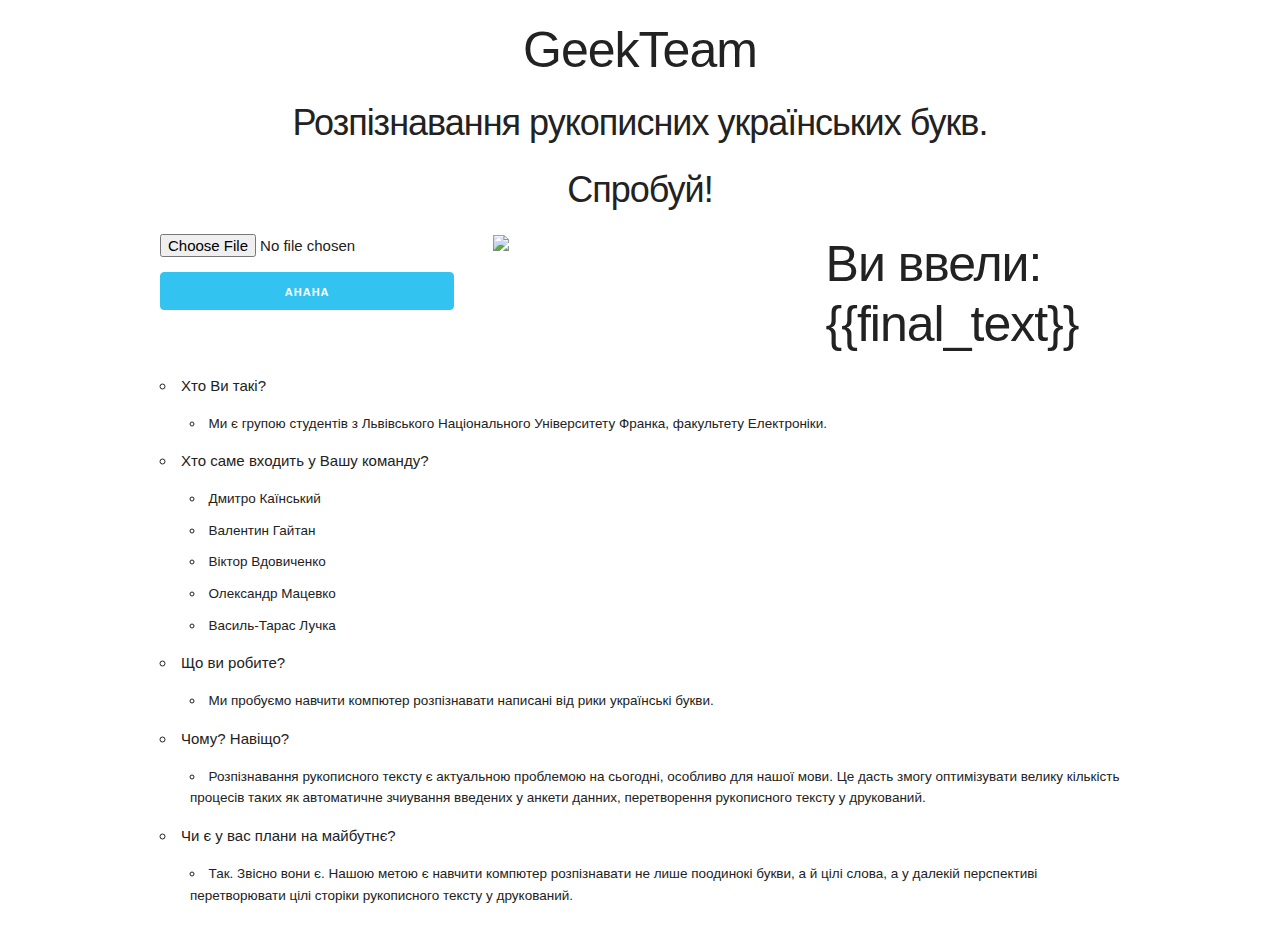
==== geekteam/templates/index.html @ 1dbf7cfe "Add files via upload" ====
<!DOCTYPE html>
<html lang="en">
<head>
    <meta charset="UTF-8">
    <title>Title</title>
    <link rel="stylesheet" href="../static/css/normalize.css">
    <link rel="stylesheet" href="../static/css/skeleton.css">
    <link rel="stylesheet" href="../static/css/style.css">
    <script src="https://ajax.googleapis.com/ajax/libs/jquery/3.3.1/jquery.min.js"></script>
</head>
<body>
<div class="container">
    <div class="row">
        <h1 class="center">

        </h1>
    </div>
</div>
<div class="container">
    <div class="row">
        <h1 class="center">
            GeekTeam
        </h1>
    </div>
    <div class="row">
        <h3 class="center">
            Розпізнавання рукописних українських букв.
        </h3>
        <h3 class="center">
            Cпробуй!
        </h3>
    </div>
    <div class="row">
        <div class="one-third column">
            <form action="/upload" method="post" enctype="multipart/form-data">
                <input type='file' id="imgInp"  name="image"/>
                <input type="submit" class="button button-primary u-full-width" value="ahaha">
                <!--<input type="submit" value="A" name="letter"/>-->
                <!--<input type="submit" value="B" name="letter"/>-->
                <!--<input type="submit" value="C" name="letter"/>-->
                <!--<input type="submit" value="D" name="letter"/>-->
                <!--<input type="submit" value="E" name="letter"/>-->
                <!--<input type="submit" value="F" name="letter"/>-->
                <!--<input type="submit" value="G" name="letter"/>-->
                <!--<input type="submit" value="H" name="letter"/>-->
            </form>
        </div>
        <div class="one-third column">
            <img id="blah" src="#" style="width: 80%; height: auto; margin-left: auto; margin-right: auto" />
        </div>
        <div class="one-third column">
            <h1>
                Ви ввели: {{final_text}}
            </h1>
        </div>
    </div>
    <div class="row">
        <ul >
            <li>
                Хто Ви такі?
                <ul>
                    <li>
                        Ми є групою студентів з Львівського Національного Університету Франка, факультету Електроніки.
                    </li>
                </ul>
            </li>
            <li>
                Хто саме входить у Вашу команду?
                <ul>
                    <li>Дмитро Каїнський</li>
                    <li>Валентин Гайтан</li>
                    <li>Віктор Вдовиченко</li>
                    <li>Олександр Мацевко</li>
                    <li>Василь-Тарас Лучка</li>
                </ul>
            </li>
            <li>
                Що ви робите?
                <ul>
                    <li>
                        Ми пробуємо навчити компютер розпізнавати написані від рики українські букви.
                    </li>
                </ul>
            </li>
            <li>
                Чому? Навіщо?
                <ul>
                    <li>
                        Розпізнавання рукописного тексту є актуальною проблемою на сьогодні, особливо для нашої мови. Це дасть змогу оптимізувати велику кількість процесів таких як автоматичне зчиування введених у анкети данних, перетворення рукописного тексту у друкований.
                    </li>
                </ul>
            </li>
            <li>
                Чи є у вас плани на майбутнє?
                <ul>
                    <li>
                        Так. Звісно вони є. Нашою метою є навчити компютер розпізнавати не лише поодинокі букви, а й цілі слова, а у далекій перспективі перетворювати цілі сторіки рукописного  тексту у друкований.
                    </li>
                </ul>
            </li>
        </ul>
    </div>
</div>
<!--<script src="https://ajax.googleapis.com/ajax/libs/jquery/2.1.1/jquery.min.js"></script>-->
<script src="../static/js/main.js"></script>
</body>
</html>
---- geekteam/static/css/skeleton.css ----
/*
* Skeleton V2.0.4
* Copyright 2014, Dave Gamache
* www.getskeleton.com
* Free to use under the MIT license.
* http://www.opensource.org/licenses/mit-license.php
* 12/29/2014
*/


/* Table of contents
––––––––––––––––––––––––––––––––––––––––––––––––––
- Grid
- Base Styles
- Typography
- Links
- Buttons
- Forms
- Lists
- Code
- Tables
- Spacing
- Utilities
- Clearing
- Media Queries
*/


/* Grid
–––––––––––––––––––––––––––––––––––––––––––––––––– */
.container {
  position: relative;
  width: 100%;
  max-width: 960px;
  margin: 0 auto;
  padding: 0 20px;
  box-sizing: border-box; }
.column,
.columns {
  width: 100%;
  float: left;
  box-sizing: border-box; }

/* For devices larger than 400px */
@media (min-width: 400px) {
  .container {
    width: 85%;
    padding: 0; }
}

/* For devices larger than 550px */
@media (min-width: 550px) {
  .container {
    width: 80%; }
  .column,
  .columns {
    margin-left: 4%; }
  .column:first-child,
  .columns:first-child {
    margin-left: 0; }

  .one.column,
  .one.columns                    { width: 4.66666666667%; }
  .two.columns                    { width: 13.3333333333%; }
  .three.columns                  { width: 22%;            }
  .four.columns                   { width: 30.6666666667%; }
  .five.columns                   { width: 39.3333333333%; }
  .six.columns                    { width: 48%;            }
  .seven.columns                  { width: 56.6666666667%; }
  .eight.columns                  { width: 65.3333333333%; }
  .nine.columns                   { width: 74.0%;          }
  .ten.columns                    { width: 82.6666666667%; }
  .eleven.columns                 { width: 91.3333333333%; }
  .twelve.columns                 { width: 100%; margin-left: 0; }

  .one-third.column               { width: 30.6666666667%; }
  .two-thirds.column              { width: 65.3333333333%; }

  .one-half.column                { width: 48%; }

  /* Offsets */
  .offset-by-one.column,
  .offset-by-one.columns          { margin-left: 8.66666666667%; }
  .offset-by-two.column,
  .offset-by-two.columns          { margin-left: 17.3333333333%; }
  .offset-by-three.column,
  .offset-by-three.columns        { margin-left: 26%;            }
  .offset-by-four.column,
  .offset-by-four.columns         { margin-left: 34.6666666667%; }
  .offset-by-five.column,
  .offset-by-five.columns         { margin-left: 43.3333333333%; }
  .offset-by-six.column,
  .offset-by-six.columns          { margin-left: 52%;            }
  .offset-by-seven.column,
  .offset-by-seven.columns        { margin-left: 60.6666666667%; }
  .offset-by-eight.column,
  .offset-by-eight.columns        { margin-left: 69.3333333333%; }
  .offset-by-nine.column,
  .offset-by-nine.columns         { margin-left: 78.0%;          }
  .offset-by-ten.column,
  .offset-by-ten.columns          { margin-left: 86.6666666667%; }
  .offset-by-eleven.column,
  .offset-by-eleven.columns       { margin-left: 95.3333333333%; }

  .offset-by-one-third.column,
  .offset-by-one-third.columns    { margin-left: 34.6666666667%; }
  .offset-by-two-thirds.column,
  .offset-by-two-thirds.columns   { margin-left: 69.3333333333%; }

  .offset-by-one-half.column,
  .offset-by-one-half.columns     { margin-left: 52%; }

}


/* Base Styles
–––––––––––––––––––––––––––––––––––––––––––––––––– */
/* NOTE
html is set to 62.5% so that all the REM measurements throughout Skeleton
are based on 10px sizing. So basically 1.5rem = 15px :) */
html {
  font-size: 62.5%; }
body {
  font-size: 1.5em; /* currently ems cause chrome bug misinterpreting rems on body element */
  line-height: 1.6;
  font-weight: 400;
  font-family: "Raleway", "HelveticaNeue", "Helvetica Neue", Helvetica, Arial, sans-serif;
  color: #222; }


/* Typography
–––––––––––––––––––––––––––––––––––––––––––––––––– */
h1, h2, h3, h4, h5, h6 {
  margin-top: 0;
  margin-bottom: 2rem;
  font-weight: 300; }
h1 { font-size: 4.0rem; line-height: 1.2;  letter-spacing: -.1rem;}
h2 { font-size: 3.6rem; line-height: 1.25; letter-spacing: -.1rem; }
h3 { font-size: 3.0rem; line-height: 1.3;  letter-spacing: -.1rem; }
h4 { font-size: 2.4rem; line-height: 1.35; letter-spacing: -.08rem; }
h5 { font-size: 1.8rem; line-height: 1.5;  letter-spacing: -.05rem; }
h6 { font-size: 1.5rem; line-height: 1.6;  letter-spacing: 0; }

/* Larger than phablet */
@media (min-width: 550px) {
  h1 { font-size: 5.0rem; }
  h2 { font-size: 4.2rem; }
  h3 { font-size: 3.6rem; }
  h4 { font-size: 3.0rem; }
  h5 { font-size: 2.4rem; }
  h6 { font-size: 1.5rem; }
}

p {
  margin-top: 0; }


/* Links
–––––––––––––––––––––––––––––––––––––––––––––––––– */
a {
  color: #1EAEDB; }
a:hover {
  color: #0FA0CE; }


/* Buttons
–––––––––––––––––––––––––––––––––––––––––––––––––– */
.button,
button,
input[type="submit"],
input[type="reset"],
input[type="button"] {
  display: inline-block;
  height: 38px;
  padding: 0 30px;
  color: #555;
  text-align: center;
  font-size: 11px;
  font-weight: 600;
  line-height: 38px;
  letter-spacing: .1rem;
  text-transform: uppercase;
  text-decoration: none;
  white-space: nowrap;
  background-color: transparent;
  border-radius: 4px;
  border: 1px solid #bbb;
  cursor: pointer;
  box-sizing: border-box; }
.button:hover,
button:hover,
input[type="submit"]:hover,
input[type="reset"]:hover,
input[type="button"]:hover,
.button:focus,
button:focus,
input[type="submit"]:focus,
input[type="reset"]:focus,
input[type="button"]:focus {
  color: #333;
  border-color: #888;
  outline: 0; }
.button.button-primary,
button.button-primary,
input[type="submit"].button-primary,
input[type="reset"].button-primary,
input[type="button"].button-primary {
  color: #FFF;
  background-color: #33C3F0;
  border-color: #33C3F0; }
.button.button-primary:hover,
button.button-primary:hover,
input[type="submit"].button-primary:hover,
input[type="reset"].button-primary:hover,
input[type="button"].button-primary:hover,
.button.button-primary:focus,
button.button-primary:focus,
input[type="submit"].button-primary:focus,
input[type="reset"].button-primary:focus,
input[type="button"].button-primary:focus {
  color: #FFF;
  background-color: #1EAEDB;
  border-color: #1EAEDB; }


/* Forms
–––––––––––––––––––––––––––––––––––––––––––––––––– */
input[type="email"],
input[type="number"],
input[type="search"],
input[type="text"],
input[type="tel"],
input[type="url"],
input[type="password"],
textarea,
select {
  height: 38px;
  padding: 6px 10px; /* The 6px vertically centers text on FF, ignored by Webkit */
  background-color: #fff;
  border: 1px solid #D1D1D1;
  border-radius: 4px;
  box-shadow: none;
  box-sizing: border-box; }
/* Removes awkward default styles on some inputs for iOS */
input[type="email"],
input[type="number"],
input[type="search"],
input[type="text"],
input[type="tel"],
input[type="url"],
input[type="password"],
textarea {
  -webkit-appearance: none;
     -moz-appearance: none;
          appearance: none; }
textarea {
  min-height: 65px;
  padding-top: 6px;
  padding-bottom: 6px; }
input[type="email"]:focus,
input[type="number"]:focus,
input[type="search"]:focus,
input[type="text"]:focus,
input[type="tel"]:focus,
input[type="url"]:focus,
input[type="password"]:focus,
textarea:focus,
select:focus {
  border: 1px solid #33C3F0;
  outline: 0; }
label,
legend {
  display: block;
  margin-bottom: .5rem;
  font-weight: 600; }
fieldset {
  padding: 0;
  border-width: 0; }
input[type="checkbox"],
input[type="radio"] {
  display: inline; }
label > .label-body {
  display: inline-block;
  margin-left: .5rem;
  font-weight: normal; }


/* Lists
–––––––––––––––––––––––––––––––––––––––––––––––––– */
ul {
  list-style: circle inside; }
ol {
  list-style: decimal inside; }
ol, ul {
  padding-left: 0;
  margin-top: 0; }
ul ul,
ul ol,
ol ol,
ol ul {
  margin: 1.5rem 0 1.5rem 3rem;
  font-size: 90%; }
li {
  margin-bottom: 1rem; }


/* Code
–––––––––––––––––––––––––––––––––––––––––––––––––– */
code {
  padding: .2rem .5rem;
  margin: 0 .2rem;
  font-size: 90%;
  white-space: nowrap;
  background: #F1F1F1;
  border: 1px solid #E1E1E1;
  border-radius: 4px; }
pre > code {
  display: block;
  padding: 1rem 1.5rem;
  white-space: pre; }


/* Tables
–––––––––––––––––––––––––––––––––––––––––––––––––– */
th,
td {
  padding: 12px 15px;
  text-align: left;
  border-bottom: 1px solid #E1E1E1; }
th:first-child,
td:first-child {
  padding-left: 0; }
th:last-child,
td:last-child {
  padding-right: 0; }


/* Spacing
–––––––––––––––––––––––––––––––––––––––––––––––––– */
button,
.button {
  margin-bottom: 1rem; }
input,
textarea,
select,
fieldset {
  margin-bottom: 1.5rem; }
pre,
blockquote,
dl,
figure,
table,
p,
ul,
ol,
form {
  margin-bottom: 2.5rem; }


/* Utilities
–––––––––––––––––––––––––––––––––––––––––––––––––– */
.u-full-width {
  width: 100%;
  box-sizing: border-box; }
.u-max-full-width {
  max-width: 100%;
  box-sizing: border-box; }
.u-pull-right {
  float: right; }
.u-pull-left {
  float: left; }


/* Misc
–––––––––––––––––––––––––––––––––––––––––––––––––– */
hr {
  margin-top: 3rem;
  margin-bottom: 3.5rem;
  border-width: 0;
  border-top: 1px solid #E1E1E1; }


/* Clearing
–––––––––––––––––––––––––––––––––––––––––––––––––– */

/* Self Clearing Goodness */
.container:after,
.row:after,
.u-cf {
  content: "";
  display: table;
  clear: both; }


/* Media Queries
–––––––––––––––––––––––––––––––––––––––––––––––––– */
/*
Note: The best way to structure the use of media queries is to create the queries
near the relevant code. For example, if you wanted to change the styles for buttons
on small devices, paste the mobile query code up in the buttons section and style it
there.
*/


/* Larger than mobile */
@media (min-width: 400px) {}

/* Larger than phablet (also point when grid becomes active) */
@media (min-width: 550px) {}

/* Larger than tablet */
@media (min-width: 750px) {}

/* Larger than desktop */
@media (min-width: 1000px) {}

/* Larger than Desktop HD */
@media (min-width: 1200px) {}
---- geekteam/static/css/style.css ----
.center{
    text-align: center;
}
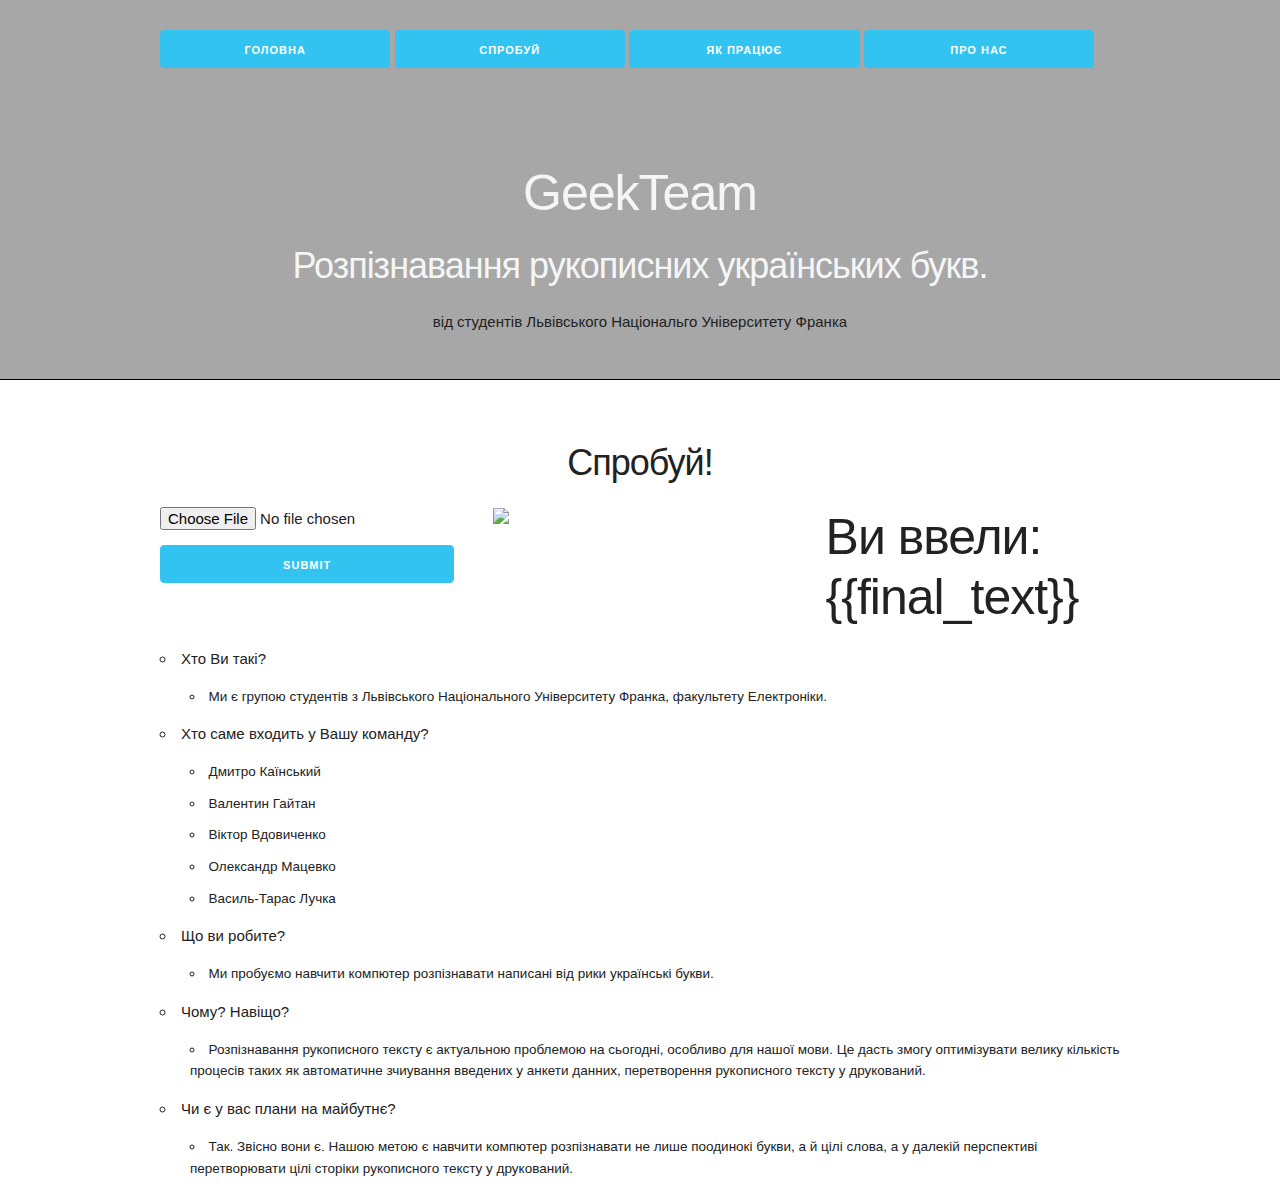
==== commit 6413a943: "web app 1.2" ====
--- a/geekteam/templates/index.html
+++ b/geekteam/templates/index.html
@@ -7,100 +7,139 @@
     <link rel="stylesheet" href="../static/css/skeleton.css">
     <link rel="stylesheet" href="../static/css/style.css">
     <script src="https://ajax.googleapis.com/ajax/libs/jquery/3.3.1/jquery.min.js"></script>
+    <script src="../static/js/modernizer.js"></script>
+    <link rel="stylesheet" href="../static/css/style-to-top.css">
+    <link rel="stylesheet" href="../static/css/animate.css">
 </head>
 <body>
-<div class="container">
-    <div class="row">
-        <h1 class="center">
-
-        </h1>
+<header id="home">
+    <div class="container">
+        <div class="row">
+            <ul class="u-full-width">
+                <li>
+                    <a class="button button-primary u-full-width" href="#home">Головна</a>
+                </li>
+                <li>
+                    <a class="button button-primary u-full-width" href="">Спробуй</a>
+                </li>
+                <li>
+                    <a class="button button-primary u-full-width" href="">Як працює</a>
+                </li>
+                <li>
+                    <a class="button button-primary u-full-width" href="">Про нас</a>
+                </li>
+            </ul>
+        </div>
     </div>
-</div>
-<div class="container">
-    <div class="row">
-        <h1 class="center">
-            GeekTeam
-        </h1>
-    </div>
-    <div class="row">
-        <h3 class="center">
-            Розпізнавання рукописних українських букв.
-        </h3>
-        <h3 class="center">
-            Cпробуй!
-        </h3>
-    </div>
-    <div class="row">
-        <div class="one-third column">
-            <form action="/upload" method="post" enctype="multipart/form-data">
-                <input type='file' id="imgInp"  name="image"/>
-                <input type="submit" class="button button-primary u-full-width" value="ahaha">
-                <!--<input type="submit" value="A" name="letter"/>-->
-                <!--<input type="submit" value="B" name="letter"/>-->
-                <!--<input type="submit" value="C" name="letter"/>-->
-                <!--<input type="submit" value="D" name="letter"/>-->
-                <!--<input type="submit" value="E" name="letter"/>-->
-                <!--<input type="submit" value="F" name="letter"/>-->
-                <!--<input type="submit" value="G" name="letter"/>-->
-                <!--<input type="submit" value="H" name="letter"/>-->
-            </form>
-        </div>
-        <div class="one-third column">
-            <img id="blah" src="#" style="width: 80%; height: auto; margin-left: auto; margin-right: auto" />
-        </div>
-        <div class="one-third column">
-            <h1>
-                Ви ввели: {{final_text}}
+    <div class="container">
+        <div class="row">
+            <h1 class="center">
+                GeekTeam
             </h1>
         </div>
+        <div class="row">
+            <h3 class="center">
+                Розпізнавання рукописних українських букв.
+            </h3>
+            <p class="center">
+                від студентів Львівського Національго Університету Франка
+            </p>
+        </div>
     </div>
-    <div class="row">
-        <ul >
-            <li>
-                Хто Ви такі?
-                <ul>
-                    <li>
-                        Ми є групою студентів з Львівського Національного Університету Франка, факультету Електроніки.
-                    </li>
-                </ul>
-            </li>
-            <li>
-                Хто саме входить у Вашу команду?
-                <ul>
-                    <li>Дмитро Каїнський</li>
-                    <li>Валентин Гайтан</li>
-                    <li>Віктор Вдовиченко</li>
-                    <li>Олександр Мацевко</li>
-                    <li>Василь-Тарас Лучка</li>
-                </ul>
-            </li>
-            <li>
-                Що ви робите?
-                <ul>
-                    <li>
-                        Ми пробуємо навчити компютер розпізнавати написані від рики українські букви.
-                    </li>
-                </ul>
-            </li>
-            <li>
-                Чому? Навіщо?
-                <ul>
-                    <li>
-                        Розпізнавання рукописного тексту є актуальною проблемою на сьогодні, особливо для нашої мови. Це дасть змогу оптимізувати велику кількість процесів таких як автоматичне зчиування введених у анкети данних, перетворення рукописного тексту у друкований.
-                    </li>
-                </ul>
-            </li>
-            <li>
-                Чи є у вас плани на майбутнє?
-                <ul>
-                    <li>
-                        Так. Звісно вони є. Нашою метою є навчити компютер розпізнавати не лише поодинокі букви, а й цілі слова, а у далекій перспективі перетворювати цілі сторіки рукописного  тексту у друкований.
-                    </li>
-                </ul>
-            </li>
-        </ul>
+</header>
+<div class="line"></div>
+<section class="try">
+    <div class="container">
+        <div class="row">
+            <h3 class="center">
+                Cпробуй!
+            </h3>
+        </div>
+        <div class="row">
+            <div class="one-third column">
+                <form action="/upload" method="post" enctype="multipart/form-data">
+                    <input type='file' id="imgInp"  name="image"/>
+                    <input type="submit" class="button button-primary u-full-width" value="submit">
+                    <!--<input type="submit" value="A" name="letter"/>-->
+                    <!--<input type="submit" value="B" name="letter"/>-->
+                    <!--<input type="submit" value="C" name="letter"/>-->
+                    <!--<input type="submit" value="D" name="letter"/>-->
+                    <!--<input type="submit" value="E" name="letter"/>-->
+                    <!--<input type="submit" value="F" name="letter"/>-->
+                    <!--<input type="submit" value="G" name="letter"/>-->
+                    <!--<input type="submit" value="H" name="letter"/>-->
+
+                </form>
+            </div>
+            <div class="one-third column">
+                <img id="blah" src="#" style="width: 80%; height: auto; margin-left: auto; margin-right: auto" />
+            </div>
+            <div class="one-third column">
+                <h1>
+                    Ви ввели: {{final_text}}
+                </h1>
+            </div>
+        </div>
     </div>
-</div>
+</section>
+<section class="how">
+
+</section>
+<section class="about_us">
+    <div class="container">
+        <div class="row">
+            <ul >
+                <li>
+                    Хто Ви такі?
+                    <ul>
+                        <li>
+                            Ми є групою студентів з Львівського Національного Університету Франка, факультету Електроніки.
+                        </li>
+                    </ul>
+                </li>
+                <li>
+                    Хто саме входить у Вашу команду?
+                    <ul>
+                        <li>Дмитро Каїнський</li>
+                        <li>Валентин Гайтан</li>
+                        <li>Віктор Вдовиченко</li>
+                        <li>Олександр Мацевко</li>
+                        <li>Василь-Тарас Лучка</li>
+                    </ul>
+                </li>
+                <li>
+                    Що ви робите?
+                    <ul>
+                        <li>
+                            Ми пробуємо навчити компютер розпізнавати написані від рики українські букви.
+                        </li>
+                    </ul>
+                </li>
+                <li>
+                    Чому? Навіщо?
+                    <ul>
+                        <li>
+                            Розпізнавання рукописного тексту є актуальною проблемою на сьогодні, особливо для нашої мови. Це дасть змогу оптимізувати велику кількість процесів таких як автоматичне зчиування введених у анкети данних, перетворення рукописного тексту у друкований.
+                        </li>
+                    </ul>
+                </li>
+                <li>
+                    Чи є у вас плани на майбутнє?
+                    <ul>
+                        <li>
+                            Так. Звісно вони є. Нашою метою є навчити компютер розпізнавати не лише поодинокі букви, а й цілі слова, а у далекій перспективі перетворювати цілі сторіки рукописного  тексту у друкований.
+                        </li>
+                    </ul>
+                </li>
+            </ul>
+        </div>
+    </div>
+</section>
+    <a href="#home" class="cd-top js-cd-top">Top</a>
+<script src="../static/js/wow.min.js"></script>
+<script>
+    new WOW().init();
+</script>
 <!--<script src="https://ajax.googleapis.com/ajax/libs/jquery/2.1.1/jquery.min.js"></script>-->
 <script src="../static/js/main.js"></script>
 </body>
--- a/geekteam/static/css/style.css
+++ b/geekteam/static/css/style.css
@@ -1,3 +1,48 @@
-.center{
+/* line 1, style.less */
+.center {
+  text-align: center;
+}
+/* line 4, style.less */
+header {
+  background-color: #a7a7a7;
+}
+/* line 9, style.less */
+header .container h1 {
+  color: whitesmoke;
+  padding-top: 1em;
+}
+/* line 13, style.less */
+header .container h3 {
+  color: whitesmoke;
+}
+/* line 16, style.less */
+header .container p {
+  margin-bottom: 3em;
+}
+/* line 20, style.less */
+header ul {
+  padding-top: 2em;
+}
+/* line 22, style.less */
+header ul li {
+  list-style: none;
+  display: inline-block;
+  text-align: center;
+  width: 24%;
+}
+/* line 31, style.less */
+.line {
+  height: 1px;
+  background-color: black;
+}
+/* line 36, style.less */
+section.try {
+  margin-top: 4em;
+}
+@media (max-width: 650px) {
+  /* line 51, style.less */
+  header ul li {
+    width: 100%;
     text-align: center;
-}+  }
+}
--- a/geekteam/static/css/style-to-top.css
+++ b/geekteam/static/css/style-to-top.css
@@ -0,0 +1,92 @@
+/* --------------------------------
+
+Primary style
+
+-------------------------------- */
+html * {
+  -webkit-font-smoothing: antialiased;
+  -moz-osx-font-smoothing: grayscale;
+}
+
+*, *:after, *:before {
+  -webkit-box-sizing: border-box;
+  -moz-box-sizing: border-box;
+  box-sizing: border-box;
+}
+
+
+
+/* --------------------------------
+
+Modules - reusable parts of our design
+
+-------------------------------- */
+.cd-container {
+  width: 90%;
+  max-width: 768px;
+  margin: 2em auto;
+}
+.cd-container::after {
+  /* clearfix */
+  content: '';
+  display: table;
+  clear: both;
+}
+
+/* --------------------------------
+
+Main components
+
+-------------------------------- */
+
+.cd-top {
+  display: inline-block;
+  height: 40px;
+  width: 40px;
+  position: fixed;
+  bottom: 40px;
+  right: 10px;
+  box-shadow: 0 0 10px rgba(0, 0, 0, 0.05);
+  /* image replacement properties */
+  overflow: hidden;
+  text-indent: 100%;
+  white-space: nowrap;
+  background: #0199e6 url([data-uri]) no-repeat center 50%;
+  visibility: hidden;
+  opacity: 0;
+  -webkit-transition: opacity .3s 0s, visibility 0s .3s;
+  -moz-transition: opacity .3s 0s, visibility 0s .3s;
+  transition: opacity .3s 0s, visibility 0s .3s;
+}
+.cd-top.cd-is-visible, .cd-top.cd-fade-out, .no-touch .cd-top:hover {
+  -webkit-transition: opacity .3s 0s, visibility 0s 0s;
+  -moz-transition: opacity .3s 0s, visibility 0s 0s;
+  transition: opacity .3s 0s, visibility 0s 0s;
+}
+.cd-top.cd-is-visible {
+  /* the button becomes visible */
+  visibility: visible;
+  opacity: 1;
+}
+.cd-top.cd-fade-out {
+  /* if the user keeps scrolling down, the button is out of focus and becomes less visible */
+  opacity: .5;
+}
+.no-touch .cd-top:hover {
+  background-color: #33C3F0;
+  opacity: 1;
+}
+@media only screen and (min-width: 768px) {
+  .cd-top {
+    right: 20px;
+    bottom: 20px;
+  }
+}
+@media only screen and (min-width: 1024px) {
+  .cd-top {
+    height: 60px;
+    width: 60px;
+    right: 30px;
+    bottom: 30px;
+  }
+}
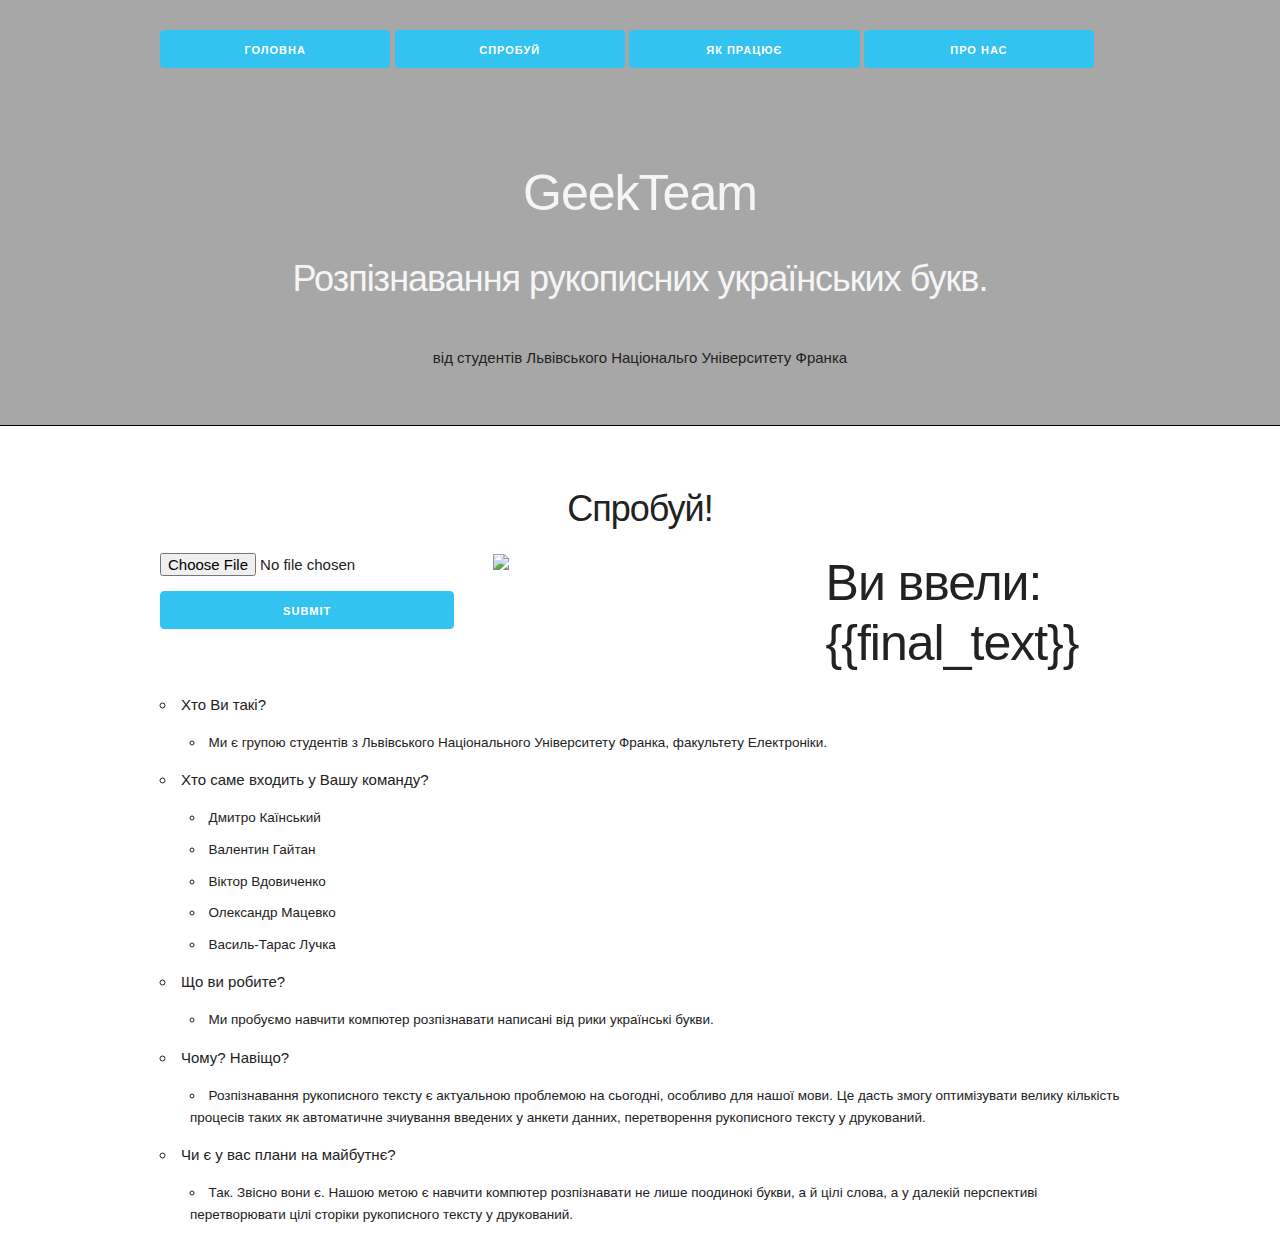
==== commit 47024f8b: "web app 1.2.1" ====
--- a/geekteam/templates/index.html
+++ b/geekteam/templates/index.html
@@ -17,16 +17,16 @@
         <div class="row">
             <ul class="u-full-width">
                 <li>
-                    <a class="button button-primary u-full-width" href="#home">Головна</a>
+                    <a class="button button-primary u-full-width animated fadeInLeft" href="#home">Головна</a>
                 </li>
                 <li>
-                    <a class="button button-primary u-full-width" href="">Спробуй</a>
+                    <a class="button button-primary u-full-width animated fadeInLeft" href="#try">Спробуй</a>
                 </li>
                 <li>
-                    <a class="button button-primary u-full-width" href="">Як працює</a>
+                    <a class="button button-primary u-full-width animated fadeInRight" href="">Як працює</a>
                 </li>
                 <li>
-                    <a class="button button-primary u-full-width" href="">Про нас</a>
+                    <a class="button button-primary u-full-width animated fadeInRight" href="#aboutus">Про нас</a>
                 </li>
             </ul>
         </div>
@@ -48,7 +48,7 @@
     </div>
 </header>
 <div class="line"></div>
-<section class="try">
+<section class="try" id="try">
     <div class="container">
         <div class="row">
             <h3 class="center">
@@ -72,7 +72,7 @@
                 </form>
             </div>
             <div class="one-third column">
-                <img id="blah" src="#" style="width: 80%; height: auto; margin-left: auto; margin-right: auto" />
+                <img id="blah" src="http://via.placeholder.com/350x150?text=Your+image+here" style="width: 80%; height: auto; margin-left: auto; margin-right: auto" />
             </div>
             <div class="one-third column">
                 <h1>
@@ -85,7 +85,7 @@
 <section class="how">
 
 </section>
-<section class="about_us">
+<section class="about_us" id="aboutus">
     <div class="container">
         <div class="row">
             <ul >
@@ -135,6 +135,9 @@
         </div>
     </div>
 </section>
+<footer>
+
+</footer>
     <a href="#home" class="cd-top js-cd-top">Top</a>
 <script src="../static/js/wow.min.js"></script>
 <script>
--- a/geekteam/static/css/style.css
+++ b/geekteam/static/css/style.css
@@ -14,33 +14,35 @@
 /* line 13, style.less */
 header .container h3 {
   color: whitesmoke;
+  line-height: 2em;
 }
-/* line 16, style.less */
+/* line 17, style.less */
 header .container p {
   margin-bottom: 3em;
+  line-height: 3em;
 }
-/* line 20, style.less */
+/* line 22, style.less */
 header ul {
   padding-top: 2em;
 }
-/* line 22, style.less */
+/* line 24, style.less */
 header ul li {
   list-style: none;
   display: inline-block;
   text-align: center;
   width: 24%;
 }
-/* line 31, style.less */
+/* line 33, style.less */
 .line {
   height: 1px;
   background-color: black;
 }
-/* line 36, style.less */
+/* line 38, style.less */
 section.try {
   margin-top: 4em;
 }
 @media (max-width: 650px) {
-  /* line 51, style.less */
+  /* line 53, style.less */
   header ul li {
     width: 100%;
     text-align: center;
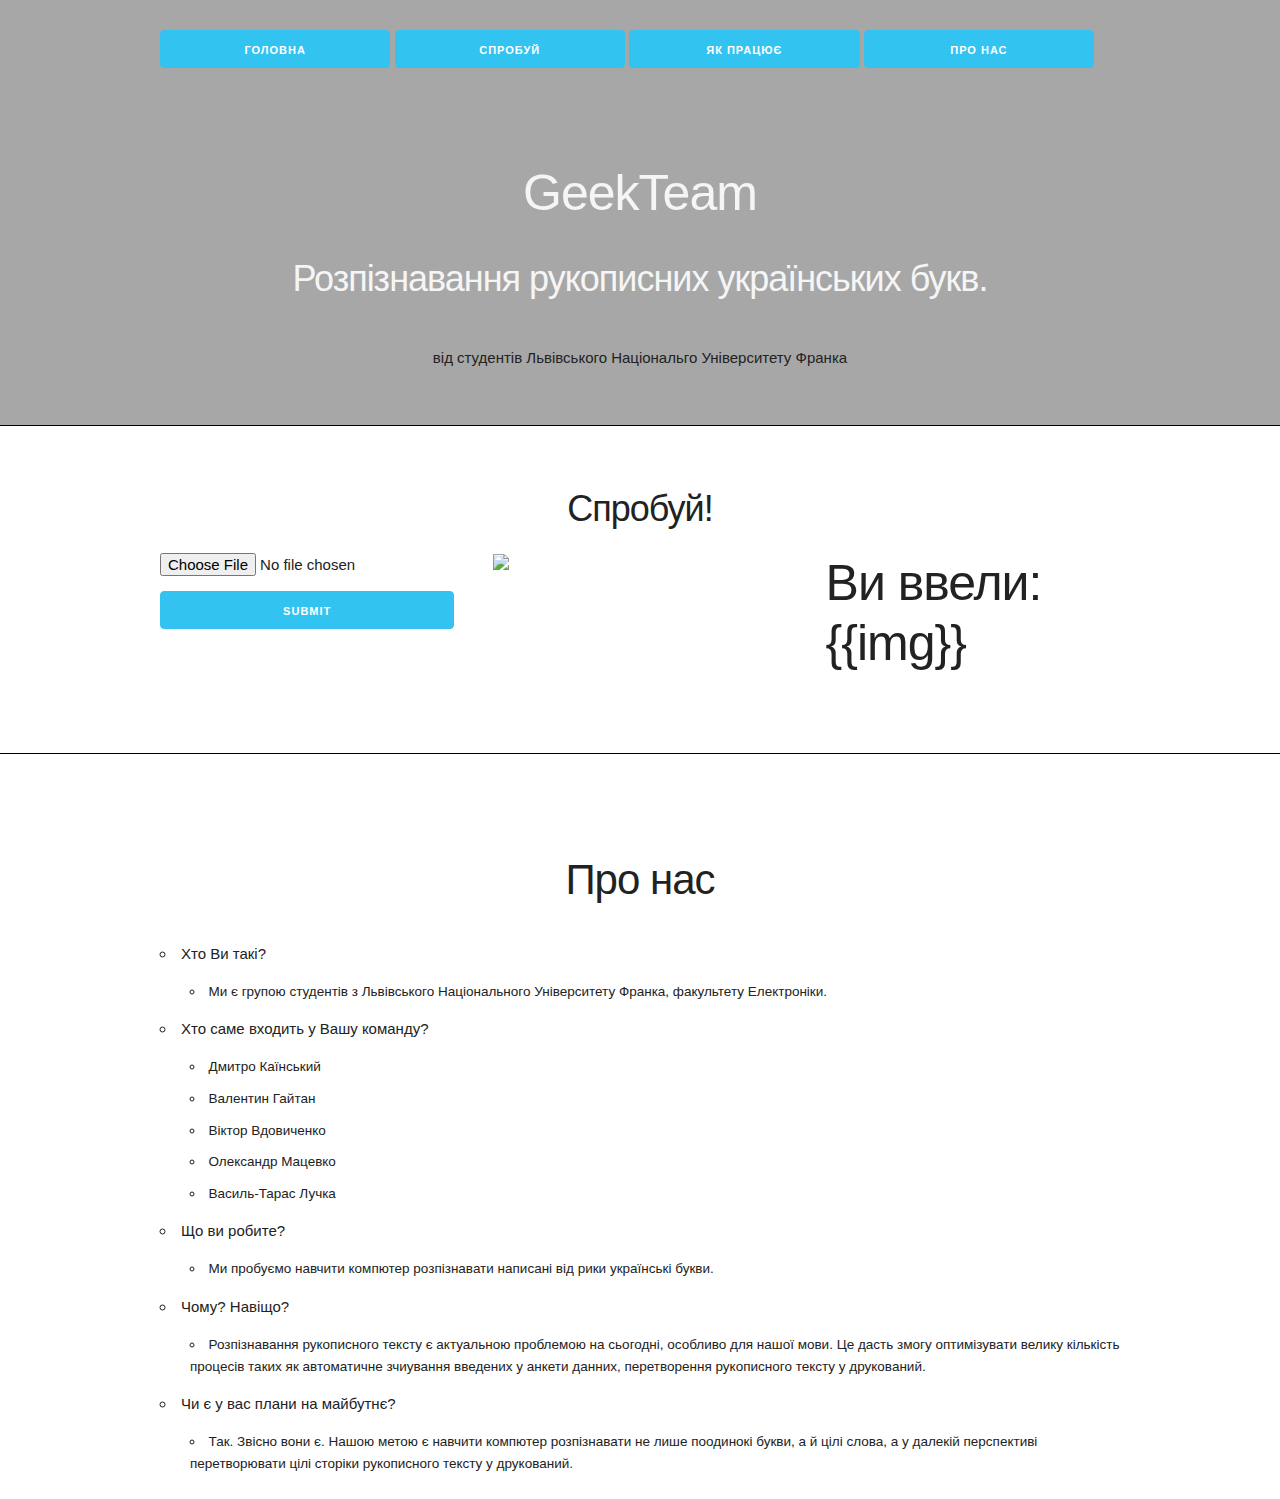
==== commit 92f2830f: "web app 1.2.2" ====
--- a/geekteam/templates/index.html
+++ b/geekteam/templates/index.html
@@ -57,8 +57,8 @@
         </div>
         <div class="row">
             <div class="one-third column">
-                <form action="/upload" method="post" enctype="multipart/form-data">
-                    <input type='file' id="imgInp"  name="image"/>
+                <form action="/result" method="post" enctype="multipart/form-data">
+                    <input type='file' id="imgInp"  name="img"/>
                     <input type="submit" class="button button-primary u-full-width" value="submit">
                     <!--<input type="submit" value="A" name="letter"/>-->
                     <!--<input type="submit" value="B" name="letter"/>-->
@@ -76,17 +76,23 @@
             </div>
             <div class="one-third column">
                 <h1>
-                    Ви ввели: {{final_text}}
+                    Ви ввели: {{img}}
                 </h1>
             </div>
         </div>
     </div>
 </section>
+<div class="line"></div>
 <section class="how">
 
 </section>
 <section class="about_us" id="aboutus">
     <div class="container">
+        <div class="row">
+            <h2 class="center">
+                Про нас
+            </h2>
+        </div>
         <div class="row">
             <ul >
                 <li>
@@ -136,7 +142,6 @@
     </div>
 </section>
 <footer>
-
 </footer>
     <a href="#home" class="cd-top js-cd-top">Top</a>
 <script src="../static/js/wow.min.js"></script>
--- a/geekteam/static/css/style.css
+++ b/geekteam/static/css/style.css
@@ -40,9 +40,16 @@
 /* line 38, style.less */
 section.try {
   margin-top: 4em;
+  margin-bottom: 3em;
+  padding-bottom: 1em;
+}
+/* line 50, style.less */
+.about_us .row h2 {
+  margin-top: 2em;
+  line-height: 2em;
 }
 @media (max-width: 650px) {
-  /* line 53, style.less */
+  /* line 62, style.less */
   header ul li {
     width: 100%;
     text-align: center;
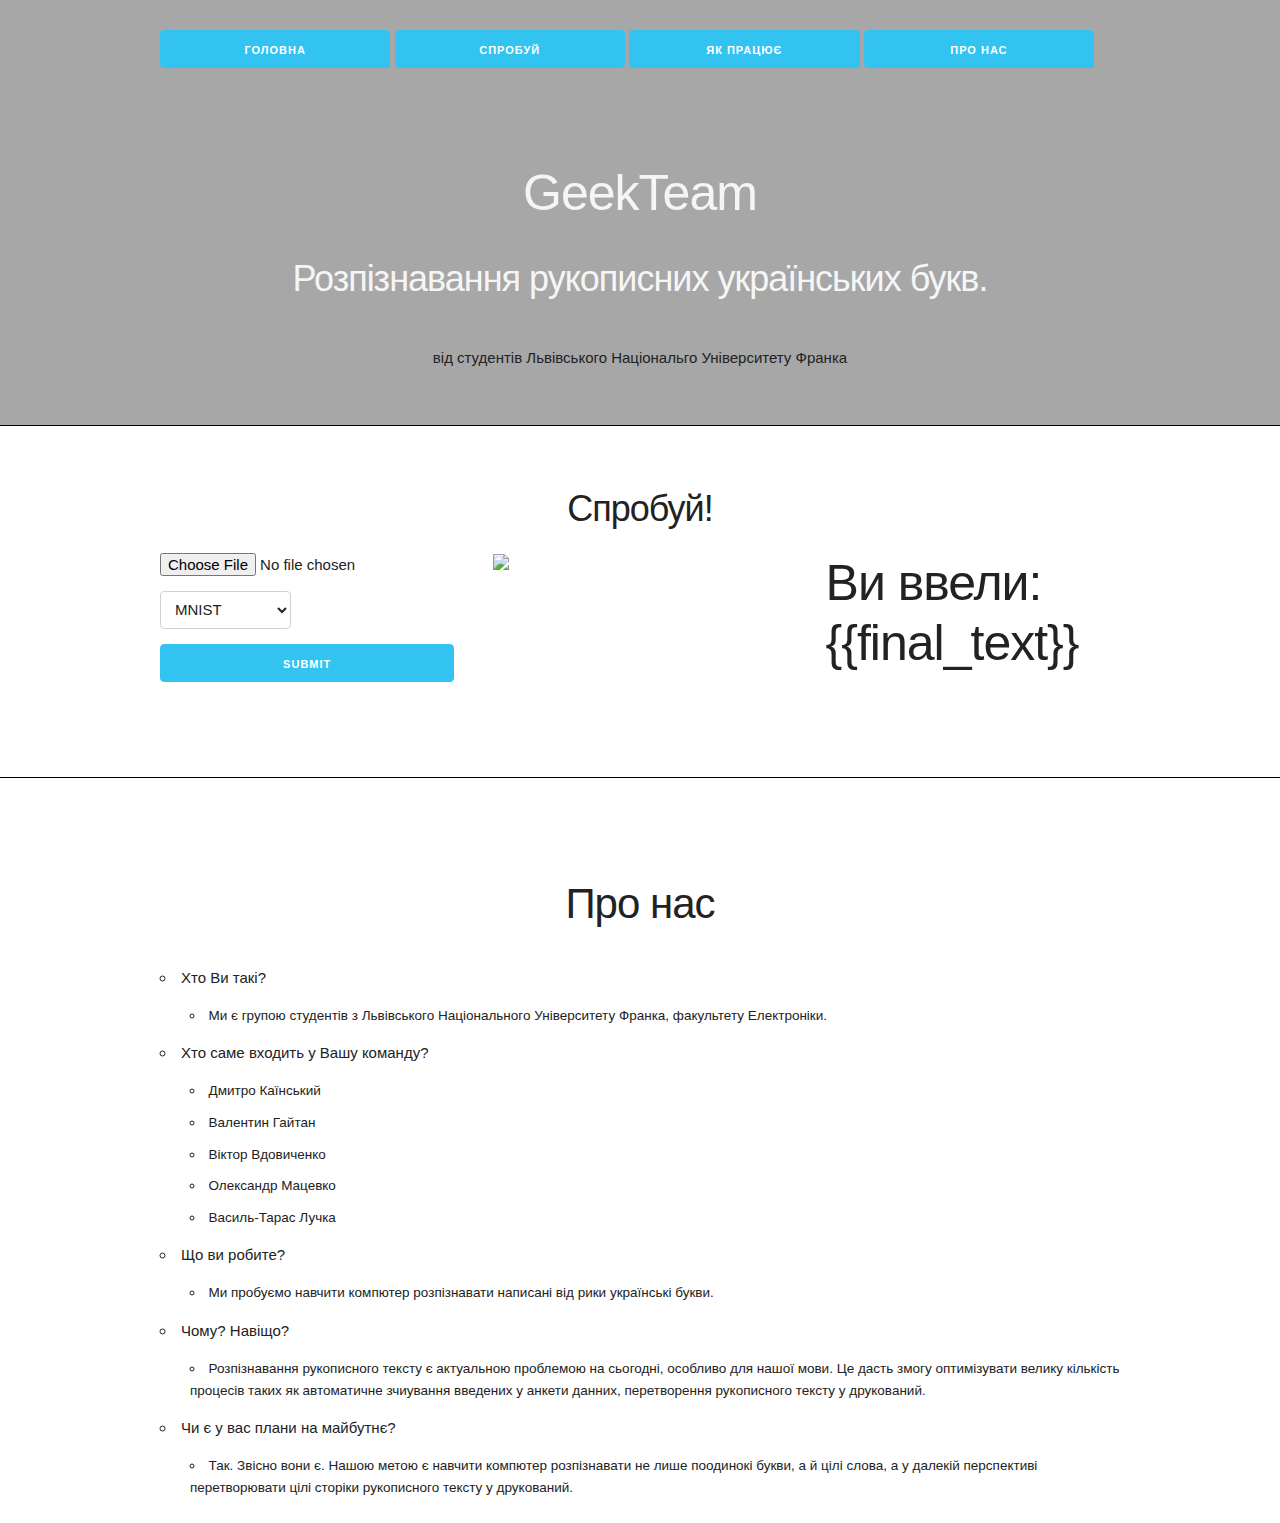
==== commit 1273a72a: "web app 1.2.3" ====
--- a/geekteam/templates/index.html
+++ b/geekteam/templates/index.html
@@ -57,8 +57,13 @@
         </div>
         <div class="row">
             <div class="one-third column">
-                <form action="/result" method="post" enctype="multipart/form-data">
+                <form action="/upload" method="post" enctype="multipart/form-data">
                     <input type='file' id="imgInp"  name="img"/>
+                        <select name="select" id="">
+                            <option value="1">MNIST</option>
+                            <option value="2">UAMIST</option>
+                            <option value="3">fashion mnist</option>
+                        </select>
                     <input type="submit" class="button button-primary u-full-width" value="submit">
                     <!--<input type="submit" value="A" name="letter"/>-->
                     <!--<input type="submit" value="B" name="letter"/>-->
@@ -76,7 +81,7 @@
             </div>
             <div class="one-third column">
                 <h1>
-                    Ви ввели: {{img}}
+                    Ви ввели: {{final_text}}
                 </h1>
             </div>
         </div>
